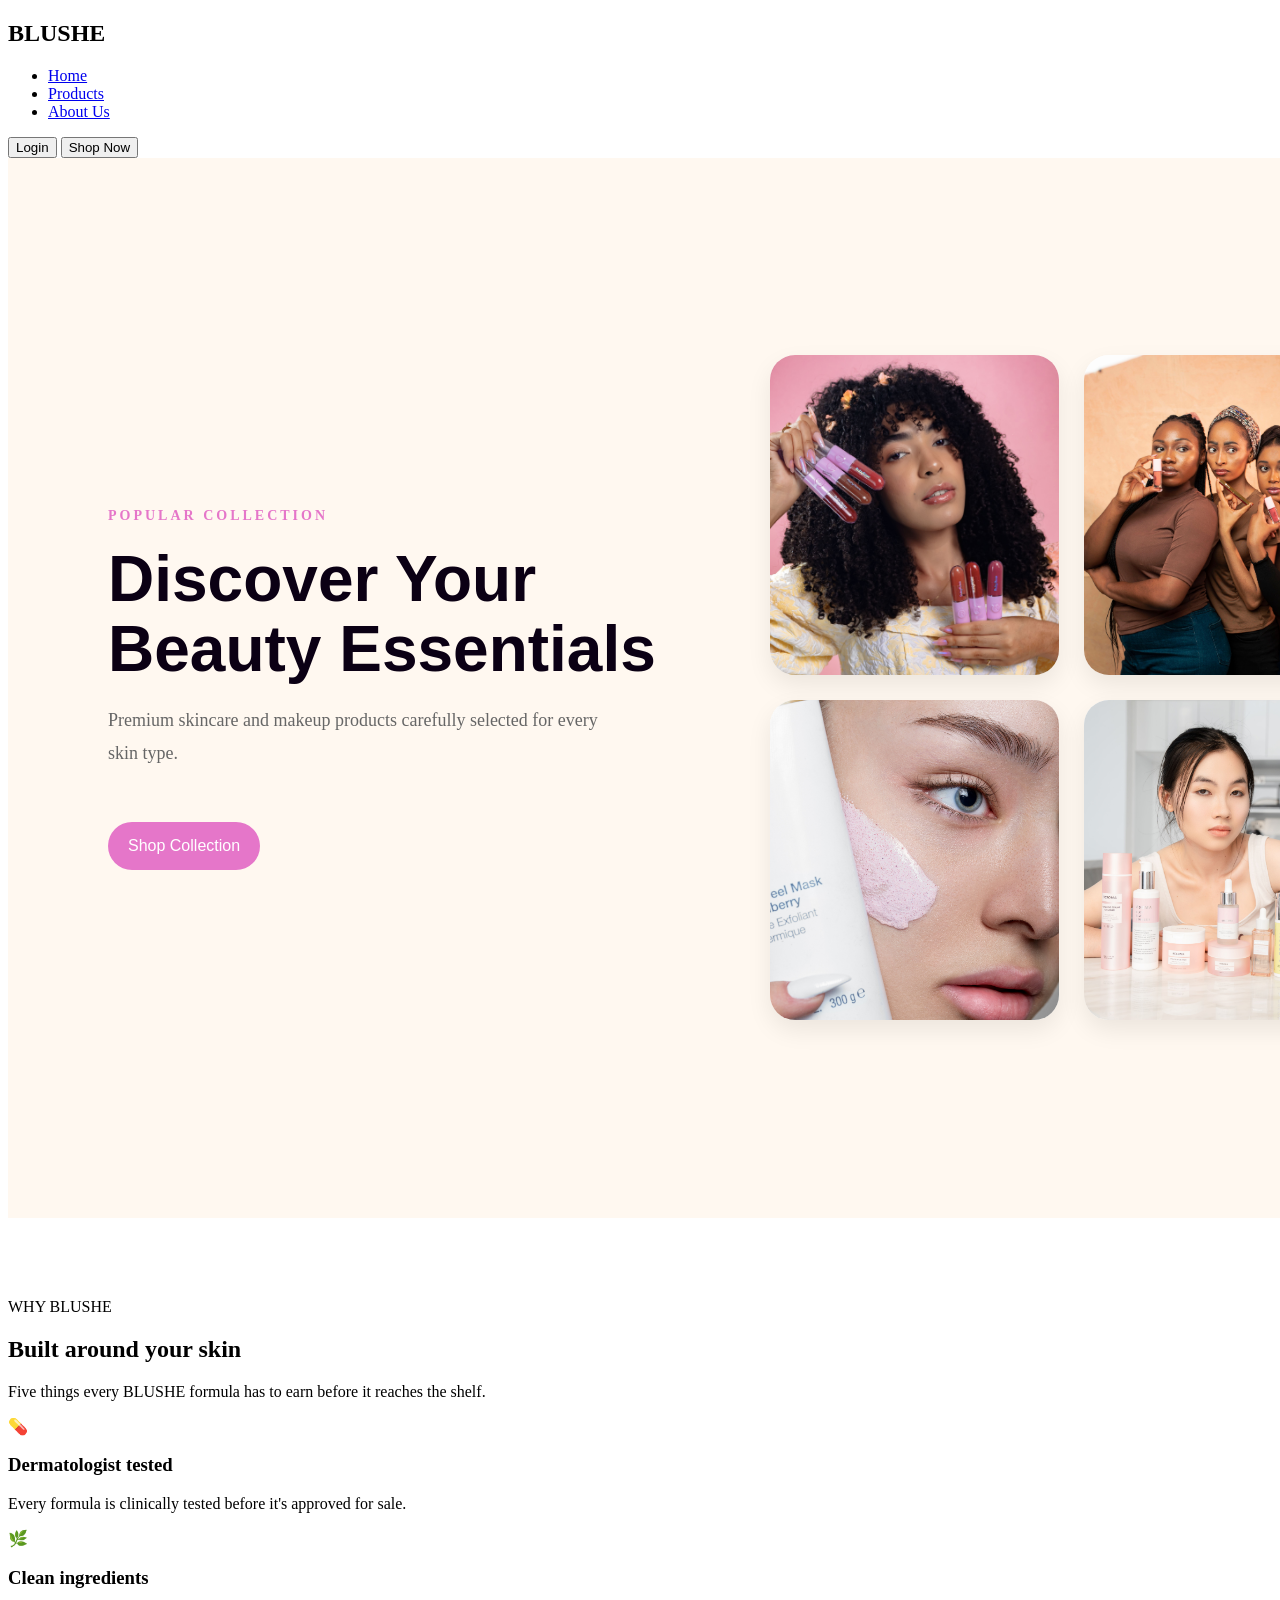
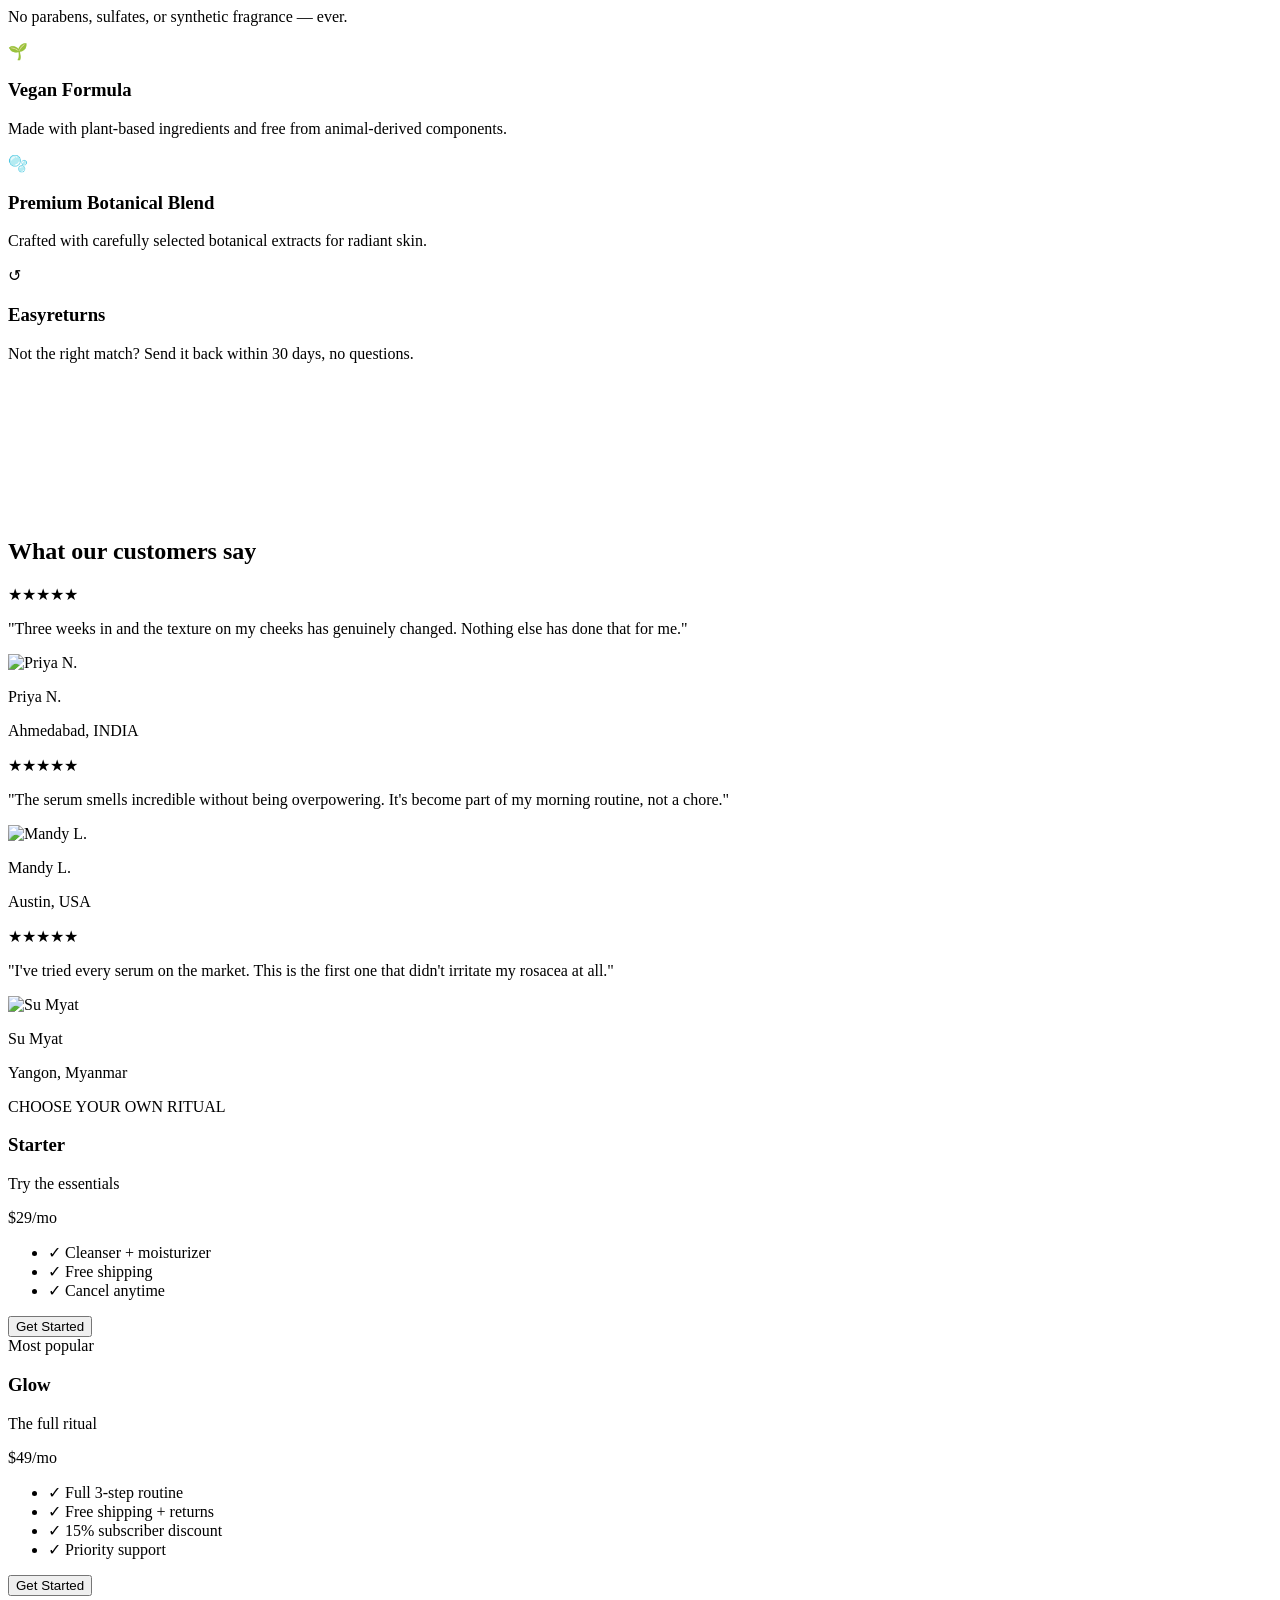
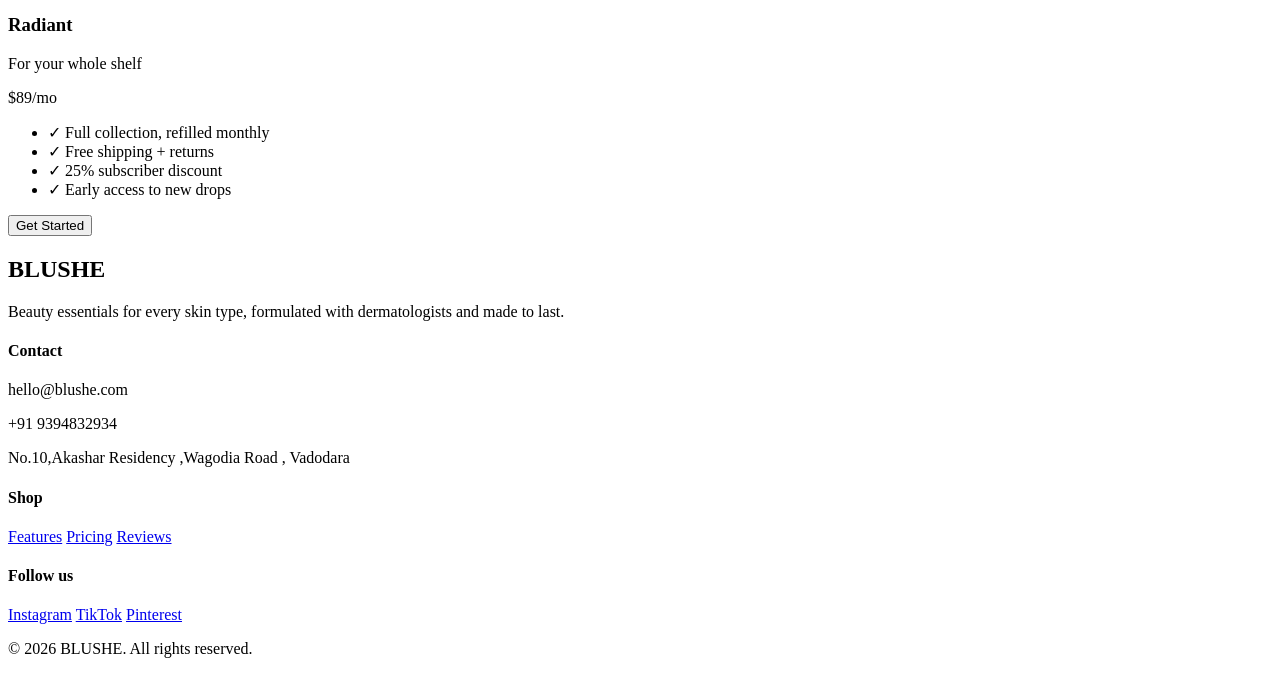
==== Home.html @ 6d3710b6 "first commit" ====
<!DOCTYPE html>
<html lang="en">
    <head>
        <meta charset="UTF-8">
        <meta name="viewport" content="width=device-width, initial-scale=1.0">
        <link rel="stylesheet" href="./css/style.css">
        <script
            src="https://cdn.jsdelivr.net/npm/@tailwindcss/browser@4"></script>
        <title>BLUSHE</title>
    </head>
    <body class="bg-[#FFF8F0]">
        <div class="hero_container">
            <nav
                class="flex items-center justify-between px-14 py-6 bg-[#FFF8F0]/90 backdrop-blur-md">

                <h1
                    class="text-4xl font-serif font-bold tracking-wide text-[#0B0014]">
                    BLUSHE
                </h1>

                <ul class="flex gap-10 font-medium text-[#0B0014]">

                    <li><a class="hover:text-[#E576C9] transition"
                            href="#home">Home</a></li>

                    <li><a class="hover:text-[#E576C9] transition"
                            href="#products">Products</a></li>

                    <li><a class="hover:text-[#E576C9] transition"
                            href="#features">About Us</a></li>

                </ul>

                <div class="flex gap-4">

                    <button
                        class="font-medium hover:text-[#E576C9] transition">
                        Login
                    </button>

                    <button
                        class="bg-[#E576C9] hover:bg-[#D95AB9] text-white px-7 py-3 rounded-full transition">

                        Shop Now

                    </button>

                </div>

            </nav>
            <section id="home" class="py-20">
                <div class="Hero_section">

                    <div class="hero_content">

                        <div class="hero_title">

                            <span>POPULAR COLLECTION</span>

                            <h1>
                                Discover Your
                                Beauty Essentials
                            </h1>

                        </div>

                        <div class="hero_description">

                            <p>
                                Premium skincare and makeup products
                                carefully selected for every skin type.
                            </p>

                        </div>

                        <div class="hero_action">

                            <button>
                                Shop Collection
                            </button>

                        </div>

                    </div>
                    <div class="popular_products">

                        <div class="product">
                            <img src="./pic/high1.jpg" alt="Product 1">
                        </div>

                        <div class="product">
                            <img src="./pic/high2.jpg" alt="Product 2">
                        </div>

                        <div class="product">
                            <img src="./pic/high3.jpg" alt="Product 3">
                        </div>

                        <div class="product">
                            <img src="./pic/high4.jpg" alt="Product 4">
                        </div>
                    </div>
                </div>
            </section>
        </div>
        <section id="features" class="bg-white py-20">
            <div class="feature_container">
                <div class="feature_content">
                    <div class="text-center max-w-xl mx-auto mb-16">
                        <span
                            class="text-[#E576C9] text-sm font-semibold tracking-[3px]">WHY
                            BLUSHE</span>
                        <h2
                            class="text-3xl md:text-4xl font-serif font-bold mt-4">Built
                            around your skin</h2>
                        <p class="text-gray-500 mt-4">Five things every BLUSHE
                            formula has to earn before it reaches the shelf.</p>
                    </div>

                    <div
                        class="grid grid-cols-2 sm:grid-cols-3 lg:grid-cols-5 gap-3">
                        <div
                            class="rounded-3xl p-8 bg-[#FFF8F0] ">
                            <div
                                class="w-12 h-12 rounded-full bg-[#FDEAF6] flex items-center justify-center text-[#E576C9] text-xl mb-5">💊</div>
                            <h3 class="font-semibold text-lg mb-2">Dermatologist
                                tested</h3>
                            <p class="text-gray-500 text-sm">Every formula is
                                clinically tested before it's approved for
                                sale.</p>
                        </div>

                        <div
                            class="rounded-3xl p-8 bg-[#FFF8F0] ">
                            <div
                                class="w-12 h-12 rounded-full bg-[#FDEAF6] flex items-center justify-center text-[#E576C9] text-xl mb-5">🌿</div>
                            <h3 class="font-semibold text-lg mb-2">Clean
                                ingredients</h3>
                            <p class="text-gray-500 text-sm">No parabens,
                                sulfates, or synthetic fragrance — ever.</p>
                        </div>

                        <div
                            class="rounded-3xl p-8 bg-[#FFF8F0]">
                            <div
                                class="w-12 h-12 rounded-full bg-[#FDEAF6] flex items-center justify-center text-[#E576C9] text-xl mb-5">🌱</div>
                            <h3 class="font-semibold text-lg mb-2">
                                Vegan Formula
                            </h3>
                            <p class="text-gray-500 text-sm">
                                Made with plant-based ingredients and free from
                                animal-derived components.
                            </p>
                        </div>

                        <div
                            class="rounded-3xl p-8 bg-[#FFF8F0]">
                            <div
                                class="w-12 h-12 rounded-full bg-[#FDEAF6] flex items-center justify-center text-[#E576C9] text-xl mb-5">🫧</div>
                            <h3 class="font-semibold text-lg mb-2">
                                Premium Botanical Blend
                            </h3>

                            <p class="text-gray-500 text-sm">
                                Crafted with carefully selected botanical
                                extracts for radiant skin.
                            </p>
                        </div>

                        <div
                            class="rounded-3xl p-8 bg-[#FFF8F0]">
                            <div
                                class="w-12 h-12 rounded-full bg-[#FDEAF6] flex items-center justify-center text-[#E576C9] text-xl mb-5">
                                ↺
                            </div>
                            <h3
                                class="font-semibold text-lg mb-2">Easyreturns</h3>
                            <p class="text-gray-500 text-sm">Not the right
                                match? Send it back within 30 days, no
                                questions.</p>
                        </div>
                    </div>
                </div>
            </div>
        </section>
        <section id="reviews" class="px-6 md:px-14 py-24 bg-[#FDEAF6]">
            <div class="text-center max-w-xl mx-auto mb-16">
                <h2 class="text-3xl md:text-4xl font-serif font-bold mt-4">What
                    our customers say</h2>
            </div>

            <div class="grid grid-cols-1 md:grid-cols-3 gap-8">

                <div
                    class="bg-white rounded-3xl p-8 shadow-md hover:shadow-xl transition duration-300">
                    <div class="text-[#E576C9] mb-4">★★★★★</div>
                    <p
                        class="text-gray-600 mb-6">"Three weeks in and the texture on my cheeks has genuinely changed. Nothing else has done that for me."</p>
                    <div
                        class="flex items-center gap-3 pt-4 border-t border-gray-200">
                        <img
                            src="https://randomuser.me/api/portraits/women/68.jpg"
                            alt="Priya N."
                            class="w-10 h-10 rounded-full object-cover">
                        <div>
                            <p class="font-semibold text-sm">Priya N.</p>
                            <p class="text-xs text-gray-400">Ahmedabad,
                                INDIA</p>
                        </div>
                    </div>
                </div>

                <div
                    class="bg-white rounded-3xl p-8 shadow-md hover:shadow-xl transition duration-300">
                    <div class="text-[#E576C9] mb-4">★★★★★</div>
                    <p
                        class="text-gray-600 mb-6">"The serum smells incredible without being overpowering. It's become part of my morning routine, not a chore."</p>
                    <div
                        class="flex items-center gap-3 pt-4 border-t border-gray-200">
                        <img
                            src="https://randomuser.me/api/portraits/women/32.jpg"
                            alt="Mandy L."
                            class="w-10 h-10 rounded-full object-cover">
                        <div>
                            <p class="font-semibold text-sm">Mandy L.</p>
                            <p class="text-xs text-gray-400">Austin, USA</p>
                        </div>
                    </div>
                </div>

                <div
                    class="bg-white rounded-3xl p-8 shadow-md hover:shadow-xl transition duration-300">
                    <div class="text-[#E576C9] mb-4">★★★★★</div>
                    <p
                        class="text-gray-600 mb-6">"I've tried every serum on the market. This is the first one that didn't irritate my rosacea at all."</p>
                    <div
                        class="flex items-center gap-3 pt-4 border-t border-gray-200">
                        <img
                            src="https://randomuser.me/api/portraits/women/69.jpg"
                            alt="Su Myat"
                            class="w-10 h-10 rounded-full object-cover">
                        <div>
                            <p class="font-semibold text-sm">Su Myat</p>
                            <p class="text-xs text-gray-400">Yangon, Myanmar</p>
                        </div>
                    </div>
                </div>

            </div>
        </section>
        <section id="products" class="px-6 md:px-14 py-24 bg-[#FFF8F0]">
            <div class="text-center max-w-xl mx-auto mb-16">
                <span
                    class="text-[#E576C9] text-sm font-semibold tracking-[3px]">CHOOSE
                    YOUR OWN RITUAL</span>
            </div>
            <div
                class="grid grid-cols-1 md:grid-cols-3 gap-8 max-w-5xl mx-auto">

                <div class="bg-white rounded-3xl p-10 shadow-sm">
                    <h3 class="font-semibold text-lg mb-2">Starter</h3>
                    <p class="text-gray-400 text-sm mb-6">Try the essentials</p>
                    <p class="text-4xl font-bold mb-6">$29<span
                            class="text-base font-normal text-gray-400">/mo</span></p>
                    <ul class="space-y-3 text-sm text-gray-600 mb-8">
                        <li>✓ Cleanser + moisturizer</li>
                        <li>✓ Free shipping</li>
                        <li>✓ Cancel anytime</li>
                    </ul>
                    <button
                        class="w-full border border-[#0B0014] py-3 rounded-full hover:bg-[#0B0014] hover:text-white transition">
                        Get Started
                    </button>
                </div>

                <div
                    class="bg-[#0B0014] text-white rounded-3xl p-10 shadow-lg scale-105 relative">
                    <span
                        class="absolute -top-3 left-1/2 -translate-x-1/2 bg-[#E576C9] text-xs font-semibold px-4 py-1 rounded-full">Most
                        popular</span>
                    <h3 class="font-semibold text-lg mb-2">Glow</h3>
                    <p class="text-gray-400 text-sm mb-6">The full ritual</p>
                    <p class="text-4xl font-bold mb-6">$49<span
                            class="text-base font-normal text-gray-400">/mo</span></p>
                    <ul class="space-y-3 text-sm text-gray-300 mb-8">
                        <li>✓ Full 3-step routine</li>
                        <li>✓ Free shipping + returns</li>
                        <li>✓ 15% subscriber discount</li>
                        <li>✓ Priority support</li>
                    </ul>
                    <button
                        class="w-full bg-[#E576C9] py-3 rounded-full hover:scale-103 transition">
                        Get Started
                    </button>
                </div>

                <div class="bg-white rounded-3xl p-10 shadow-sm">
                    <h3 class="font-semibold text-lg mb-2">Radiant</h3>
                    <p class="text-gray-400 text-sm mb-6">For your whole
                        shelf</p>
                    <p class="text-4xl font-bold mb-6">$89<span
                            class="text-base font-normal text-gray-400">/mo</span></p>
                    <ul class="space-y-3 text-sm text-gray-600 mb-8">
                        <li>✓ Full collection, refilled monthly</li>
                        <li>✓ Free shipping + returns</li>
                        <li>✓ 25% subscriber discount</li>
                        <li>✓ Early access to new drops</li>
                    </ul>
                    <button
                        class="w-full border border-[#0B0014] py-3 rounded-full hover:bg-[#0B0014] hover:text-white transition">
                        Get Started
                    </button>
                </div>
            </div>
        </section>
        <footer class="bg-[#0B0014] text-gray-300 px-6 md:px-14 pt-16 pb-8">
            <div
                class="flex flex-col md:flex-row justify-between gap-12 pb-10 border-b border-white/10">

                <div class="max-w-xs">
                    <h2
                        class="text-white font-serif font-bold text-2xl mb-3">BLUSHE</h2>
                    <p class="text-gray-400 text-sm">Beauty essentials for every
                        skin type, formulated with dermatologists and made to
                        last.</p>
                </div>

                <div>
                    <h4 class="text-white font-semibold mb-4">Contact</h4>
                    <p class="text-sm mb-2">hello@blushe.com</p>
                    <p class="text-sm mb-2">+91 9394832934</p>
                    <p class="text-sm">No.10,Akashar Residency ,Wagodia Road , Vadodara</p>
                </div>

                <div>
                    <h4 class="text-white font-semibold mb-4">Shop</h4>
                    <a href="#features"
                        class="block text-sm mb-2 hover:text-[#E576C9] transition">Features</a>
                    <a href="#pricing"
                        class="block text-sm mb-2 hover:text-[#E576C9] transition">Pricing</a>
                    <a href="#reviews"
                        class="block text-sm hover:text-[#E576C9] transition">Reviews</a>
                </div>

                <div>
                    <h4 class="text-white font-semibold mb-4">Follow us</h4>
                    <a href="#"
                        class="block text-sm mb-2 hover:text-[#E576C9] transition">Instagram</a>
                    <a href="#"
                        class="block text-sm mb-2 hover:text-[#E576C9] transition">TikTok</a>
                    <a href="#"
                        class="block text-sm hover:text-[#E576C9] transition">Pinterest</a>
                </div>
            </div>

            <p class="text-center text-xs text-gray-500 pt-6">© 2026 BLUSHE. All
                rights reserved.</p>
        </footer>
    </body>
</html>
---- css/style.css ----
@import "tailwindcss";
/* Home */
.Hero_section {
  width: 100%;
  min-height: 100vh;

  display: flex;
  align-items: center;
  justify-content: space-between;

  padding: 80px 100px;
  gap: 60px;

  background: #fff8f0;
}

.hero_content {
    flex: 1;
}

.hero_content span {
  color: #e576c9;
  font-size: 14px;
  letter-spacing: 3px;
  font-weight: 600;
}

.hero_content h1 {
  font-family: "Franklin Gothic Medium", "Arial Narrow", Arial, sans-serif;
  font-size: 4rem;
  color: #0b0014;
  margin: 20px 0;
  line-height: 1.1;
}

.hero_content p {
  color: #666;
  font-size: 18px;
  line-height: 1.8;
  max-width: 500px;
}

.hero_content button {
  margin-top: 35px;
  padding: 15px 20px;
  background: #e576c9;
  color: white;
  border: none;
  border-radius: 40px;
  cursor: pointer;
  font-size: 16px;
  transition: 0.3s;
}

.hero_content button:hover {
  background-color: #0b0014;
}

.popular_products {
  flex: 1;
  display: grid;
  grid-template-columns: repeat(2, 1fr);
  gap: 25px;
}

.product {
  overflow: hidden;
  border-radius: 25px;
  background: white;

  box-shadow: 0 10px 25px rgba(0, 0, 0, 0.08);

  transition: 0.3s;
}

.product:hover {
  transform: translateY(10px);
}

.product img {
  width: 100%;
  height: 320px;
  object-fit: cover;
  display: block;
}
/* product */
.feature_container{
    width: 100%;
    min-height: 100vh;
}
.feature_content{
    padding-top: 80px;
}
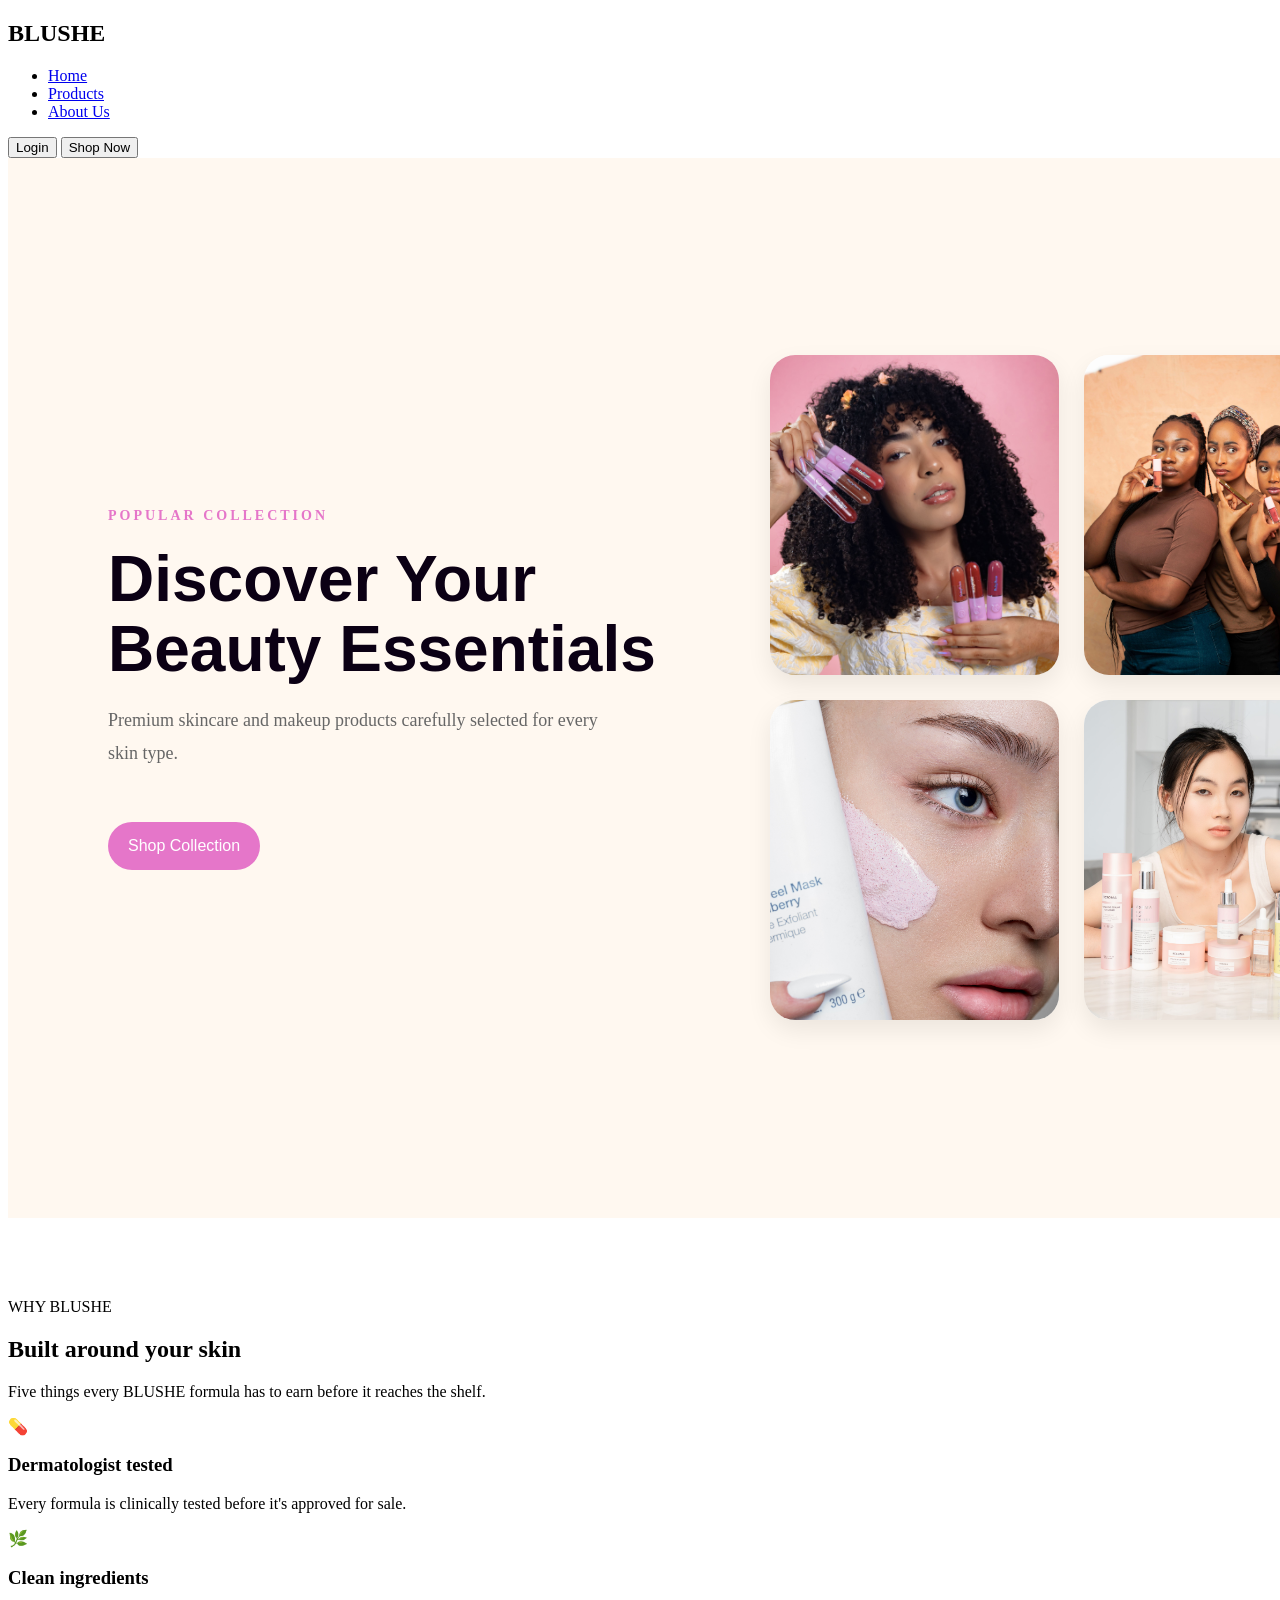
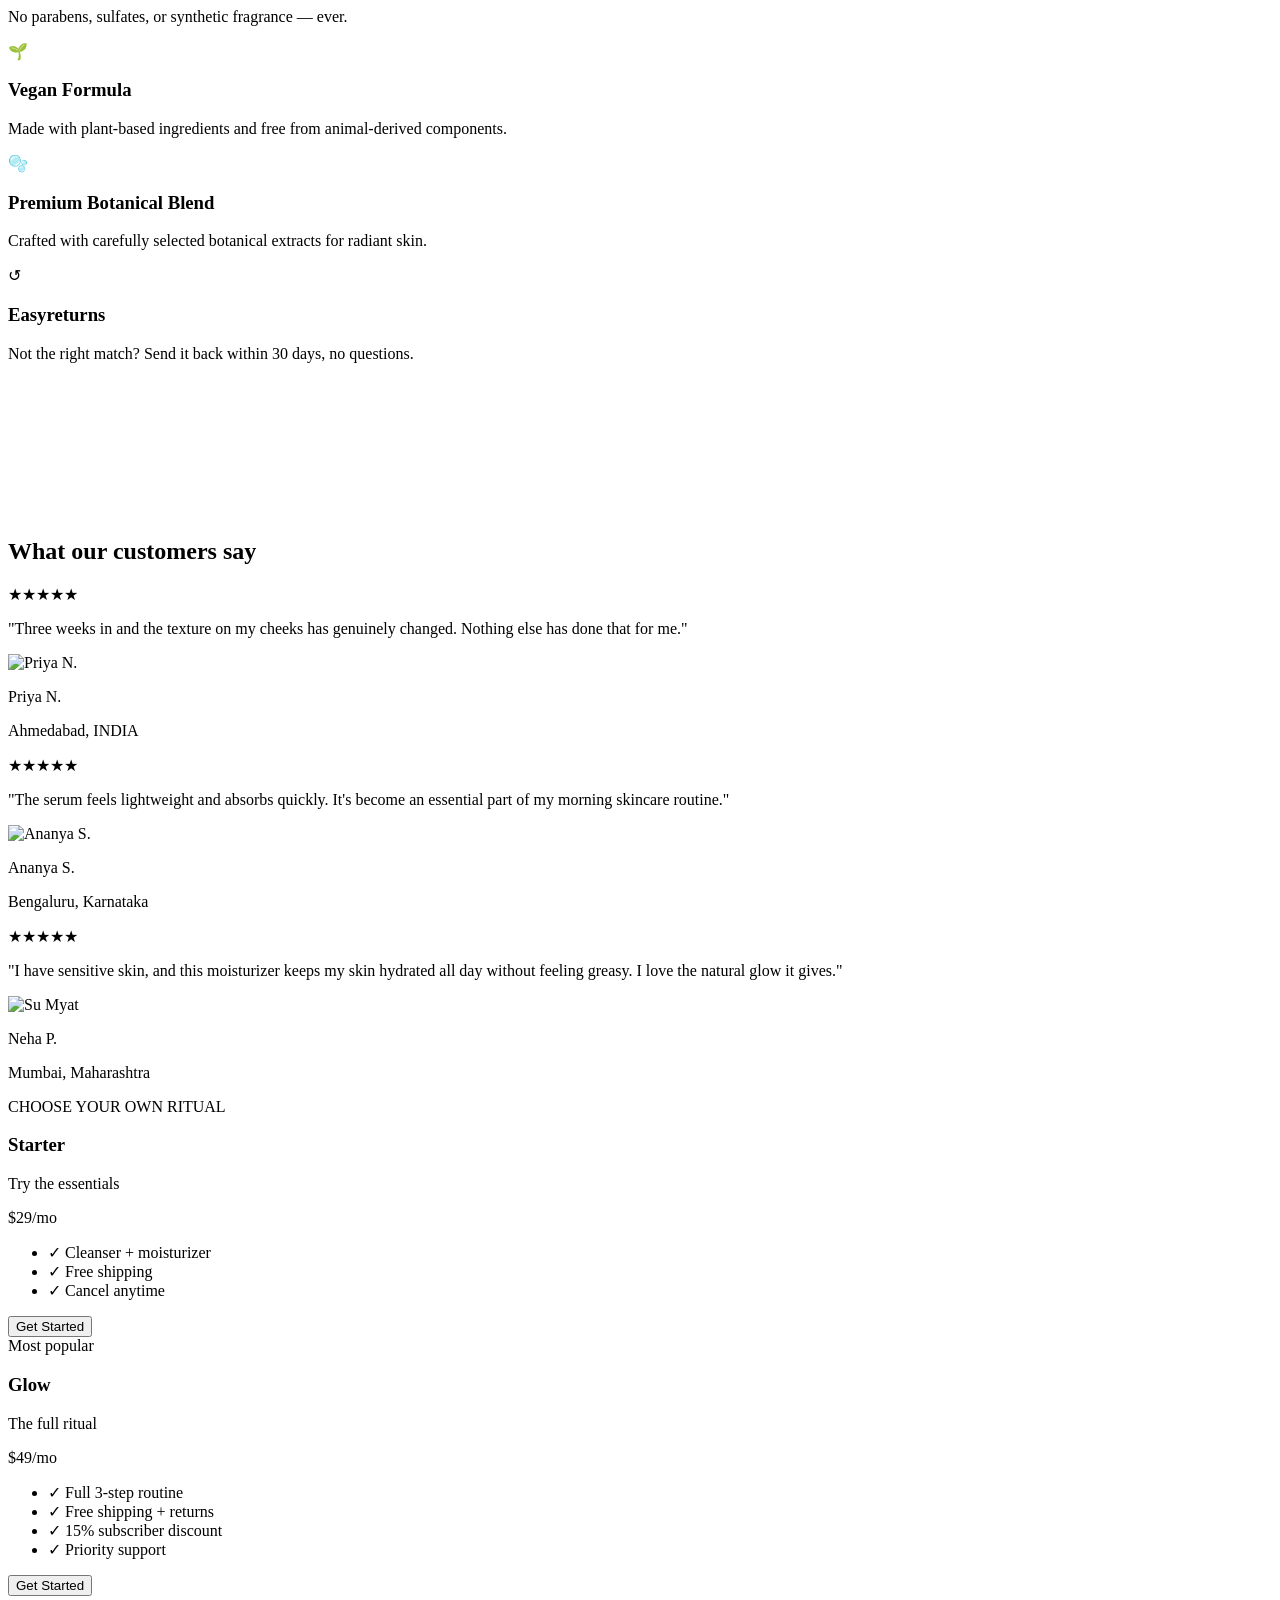
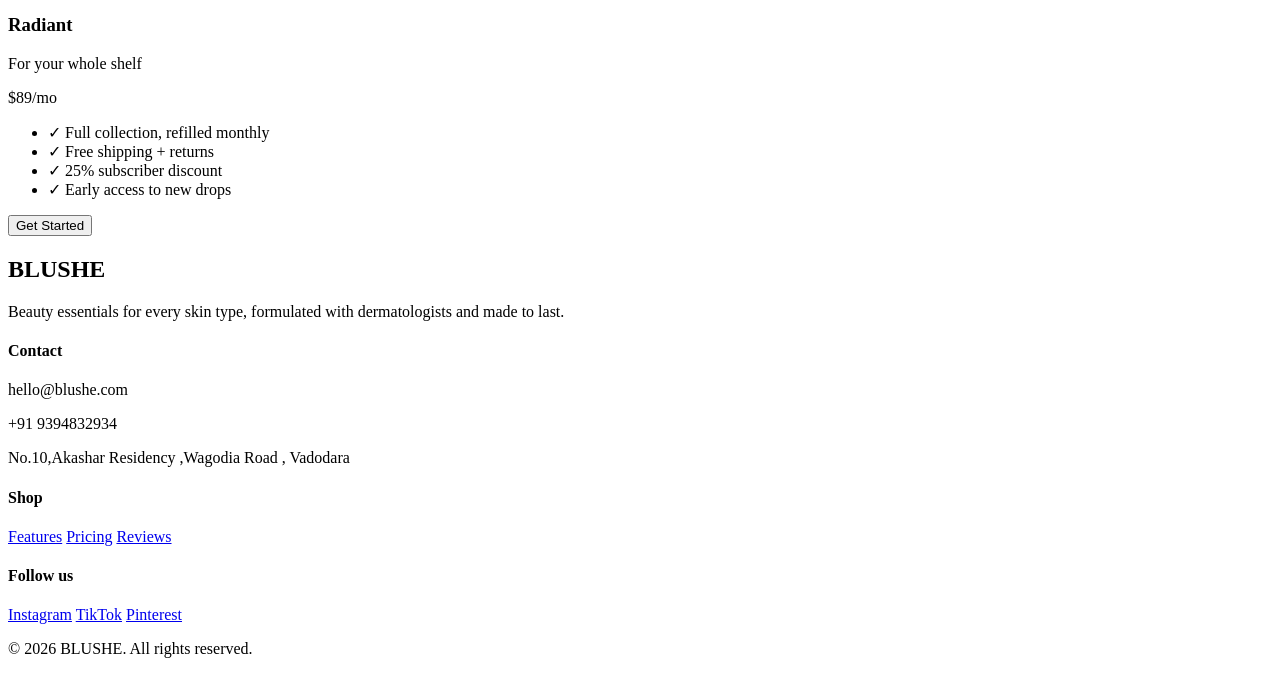
==== commit efa8aa52: "Second" ====
--- a/Home.html
+++ b/Home.html
@@ -214,16 +214,16 @@
                     class="bg-white rounded-3xl p-8 shadow-md hover:shadow-xl transition duration-300">
                     <div class="text-[#E576C9] mb-4">★★★★★</div>
                     <p
-                        class="text-gray-600 mb-6">"The serum smells incredible without being overpowering. It's become part of my morning routine, not a chore."</p>
+                        class="text-gray-600 mb-6">"The serum feels lightweight and absorbs quickly. It's become an essential part of my morning skincare routine."</p>
                     <div
                         class="flex items-center gap-3 pt-4 border-t border-gray-200">
                         <img
                             src="https://randomuser.me/api/portraits/women/32.jpg"
-                            alt="Mandy L."
+                            alt="Ananya S."
                             class="w-10 h-10 rounded-full object-cover">
                         <div>
-                            <p class="font-semibold text-sm">Mandy L.</p>
-                            <p class="text-xs text-gray-400">Austin, USA</p>
+                            <p class="font-semibold text-sm">Ananya S.</p>
+                            <p class="text-xs text-gray-400">Bengaluru, Karnataka</p>
                         </div>
                     </div>
                 </div>
@@ -232,16 +232,16 @@
                     class="bg-white rounded-3xl p-8 shadow-md hover:shadow-xl transition duration-300">
                     <div class="text-[#E576C9] mb-4">★★★★★</div>
                     <p
-                        class="text-gray-600 mb-6">"I've tried every serum on the market. This is the first one that didn't irritate my rosacea at all."</p>
+                        class="text-gray-600 mb-6">"I have sensitive skin, and this moisturizer keeps my skin hydrated all day without feeling greasy. I love the natural glow it gives."</p>
                     <div
                         class="flex items-center gap-3 pt-4 border-t border-gray-200">
                         <img
-                            src="https://randomuser.me/api/portraits/women/69.jpg"
+                            src="https://randomuser.me/api/portraits/women/21.jpg"
                             alt="Su Myat"
                             class="w-10 h-10 rounded-full object-cover">
                         <div>
-                            <p class="font-semibold text-sm">Su Myat</p>
-                            <p class="text-xs text-gray-400">Yangon, Myanmar</p>
+                            <p class="font-semibold text-sm">Neha P.</p>
+                            <p class="text-xs text-gray-400">Mumbai, Maharashtra</p>
                         </div>
                     </div>
                 </div>
